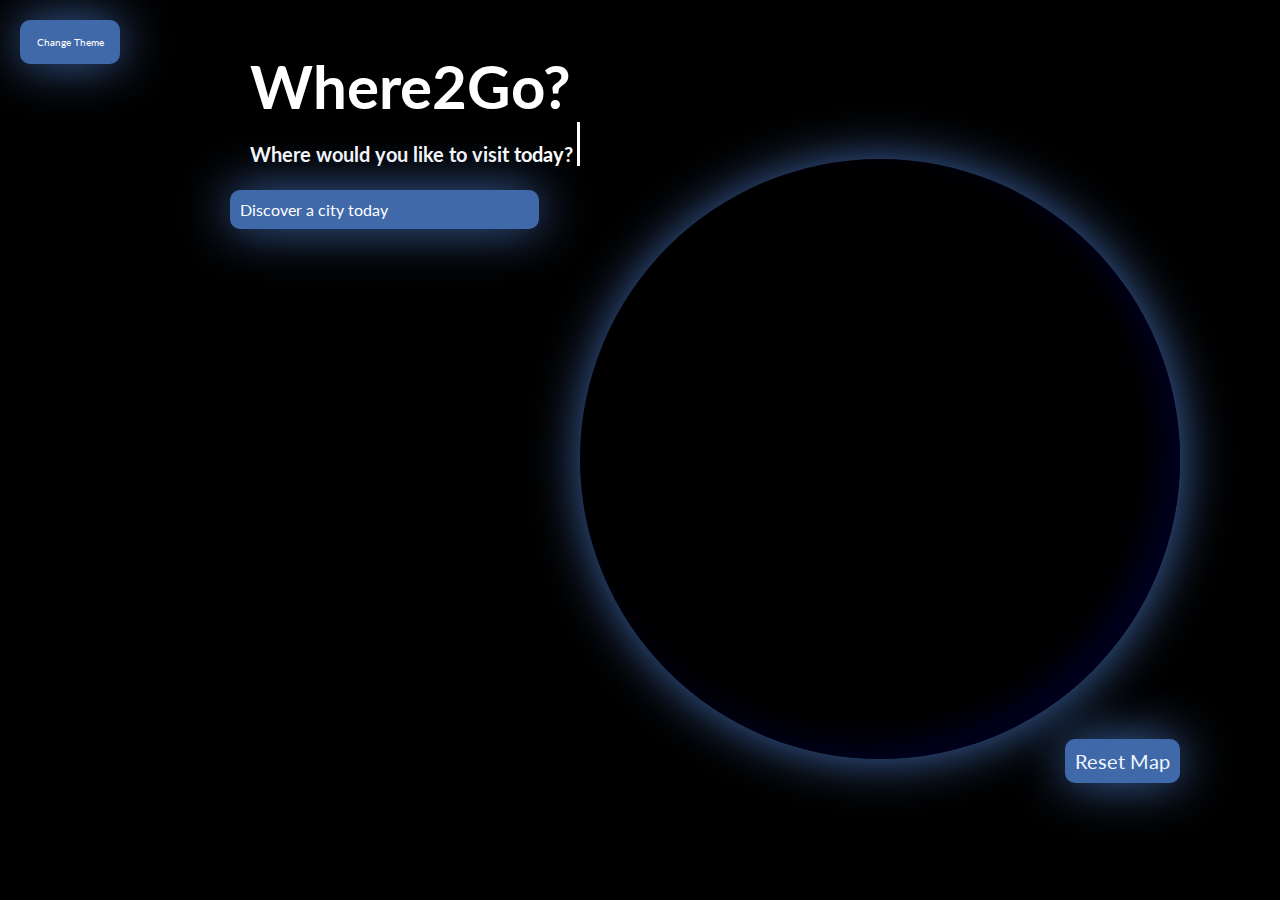
==== index.html @ ed67955f "Initial commit" ====
<!DOCTYPE html>
<html lang="en">
<head>
    <meta charset="UTF-8">
    <meta name="viewport" content="width=device-width, initial-scale=1.0">
    <title>Where2Go</title>
    <link rel="stylesheet" href="style.css">

    <script src='https://api.mapbox.com/mapbox-gl-js/v2.9.1/mapbox-gl.js'></script>
    <link href='https://api.mapbox.com/mapbox-gl-js/v2.9.1/mapbox-gl.css' rel='stylesheet' />

    <link rel="preconnect" href="https://fonts.googleapis.com">
    <link rel="preconnect" href="https://fonts.gstatic.com" crossorigin>
    <link href="https://fonts.googleapis.com/css2?family=Lato:ital,wght@0,100;0,300;0,400;0,700;0,900;1,100;1,300;1,400;1,700;1,900&display=swap" rel="stylesheet">
</head>



<body>
    <header>
        <h1>Where2Go?</h1>
        <h2>Where would you like to visit today?</h2>
        <div id ="userInput">
            <input type="text-city" placeholder= "Discover a city today" required>
        </div>
    </header>
    <section class="globe">
        <div id="map-container">
            <div id="map"></div>
            <div id="shadow-overlay"></div>
        </div>
        <button id="reset">Reset Map </button>
    </section>
    <div class="hover">
        <button id="themeButton" class="btn">Change Theme</button>
        <div class="dropdown-content">
            <div class="color-option" data-color="#E9967A"></div> 
            <div class="color-option" data-color="#4069aa"></div> 
            <div class="color-option" data-color="#00693E"></div> 
        </div>
    </div>
    <script src="main.js"></script>
</body>
</html>
---- style.css ----
*{
    margin: 0;
    padding: 0;
    box-sizing: border-box;
}

:root {
    --theme-color: #4069aa; /* Default theme color */
}

body{
    background-color: black;
    background-size: cover;
    background-attachment: fixed;
    background-position: center;
    font-family: 'Lato', sans-serif;
    color: white;
}

header{
    position: relative;
    margin-left: 250px;
    top: 50px;
    font-size: 30px;
}

h2{
    font-size: 20px;
    padding-top: 20px;
    overflow: hidden; /* Ensures the content is not revealed until the animation */
    border-right: .15em solid white; /* The typwriter cursor */
    white-space: nowrap; /* Keeps the content on a single line */
    max-width: 330px;
    animation: 
        typing 7s steps(100, end),
        blink-caret .75s step-end infinite;
}
@keyframes typing {
    from { width: 0 }
    to { width: 100% }
  }
  
@keyframes blink-caret {
    from, to { border-color: transparent }
    50% { border-color: white; }
}

input{
    width: 30%;
    background-color: var(--theme-color);
    color: white;
    padding: 10px;
    border-radius: 10px;
    border: none;
    font-size: 16px;
    box-shadow: 0px 0px 50px var(--theme-color);;
    transition: background-color 0.3s ease, box-shadow 0.3s ease; 
    position: relative;
    right: 20px;
    top: 20px;
    font-family: 'Lato', sans-serif;
}

input:focus {
    outline: none; 
    box-shadow: 0 0 5px var(--theme-color); 
}

input::placeholder{
    color: white;
}

.globe{
    display:grid;   
    margin-right: 100px;
    min-height: 25vh;
    max-width: 100vw;
    place-items: center end;
}

#map{
    width: 100%; 
    height:100%;
    border-radius: 50%;
    padding-bottom: 100%;
    box-shadow: 1px 1px 50px var(--theme-color);; 
}

#map-container {
    position: relative;
    width: 70%;
    max-width: 600px;
}

#shadow-overlay {
    position: absolute;
    top: 0;
    left: 0;
    width: 100%;
    height: 100%;
    border-radius: 50%;
    box-shadow: inset -20px -15px 30px #01011f;
    pointer-events: none; 
  }

button{
    margin-top: -20px;
    font-size: 20px;
    border-radius: 10px;
    background-color: var(--theme-color);
    padding: 10px;
    color: aliceblue;
    box-shadow: 0px 0px 50px var(--theme-color);;
    border: none;
    font-family: 'Lato', sans-serif;
    cursor: pointer;
}

.btn{
    background-color: var(--theme-color);
    color: white;
    padding: 16px;
    font-size: 10px;
    border: none;
    display: block;
    cursor: pointer;
    width: 100px;
}

.hover {
    position: absolute; 
    top: 40px; 
    left: 20px; 
    display: inline-block;
}

.dropdown-content {
    display: none;
    position: absolute;
    left: 20px;
    min-width: 160px;
    box-shadow: 0px 8px 16px 0px rgba(0,0,0,0.2);
    z-index: 1;
    padding: 10px;
    opacity: 0; 
    transform: translateY(-10px); 
    transition: opacity 0.3s ease, transform 0.3s ease; 
}

.dropdown-content.show {
    display: block; 
    opacity: 1;
    transform: translateY(0); 
}

.color-option {
    width: 20px;
    height: 20px;
    border-radius: 50%; 
    margin: 10px;
    cursor: pointer;
}

.color-option[data-color="#E9967A"] {
    background-color: #E9967A; 
}

.color-option[data-color="#4069aa"] {
    background-color: #4069aa; 
}

.color-option[data-color="#00693E"] {
    background-color: #00693E; 
}
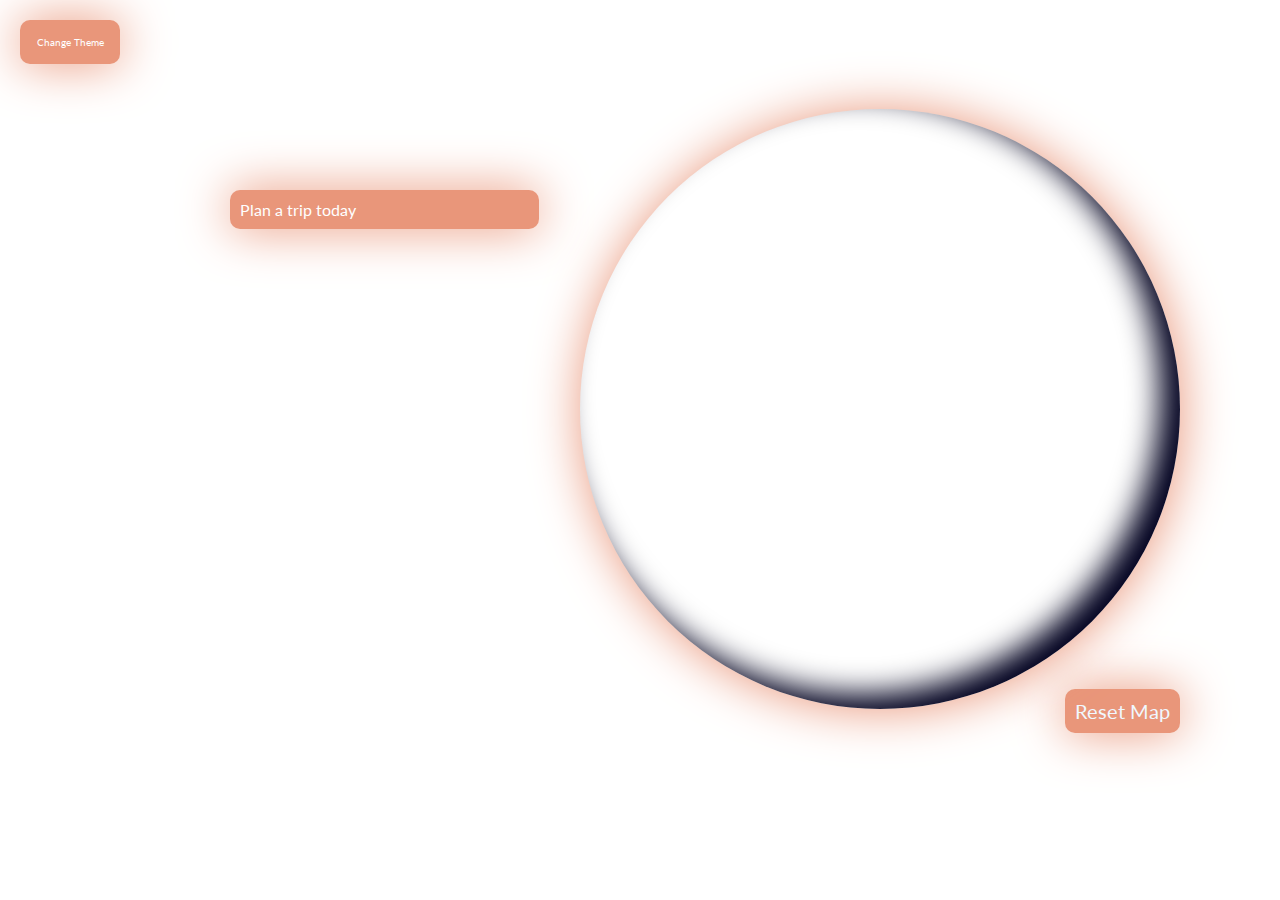
==== commit 77bbe018: "wip" ====
--- a/index.html
+++ b/index.html
@@ -21,7 +21,7 @@
         <h1>Where2Go?</h1>
         <h2>Where would you like to visit today?</h2>
         <div id ="userInput">
-            <input type="text-city" placeholder= "Discover a city today" required>
+            <input type="text-city" placeholder= "Plan a trip today" required>
         </div>
     </header>
     <section class="globe">
--- a/style.css
+++ b/style.css
@@ -5,11 +5,11 @@
 }
 
 :root {
-    --theme-color: #4069aa; /* Default theme color */
+    --theme-color: #E9967A; /* Default theme color */
 }
 
 body{
-    background-color: black;
+    background-image: url(https://getwallpapers.com/wallpaper/full/9/f/e/1319870-best-earth-from-space-hd-wallpaper-1920x1080-photos.jpg);
     background-size: cover;
     background-attachment: fixed;
     background-position: center;
@@ -76,6 +76,7 @@
     min-height: 25vh;
     max-width: 100vw;
     place-items: center end;
+    margin-top: -50px;
 }
 
 #map{
@@ -173,3 +174,25 @@
     background-color: #00693E; 
 }
 
+.marker {
+    background-image: url('https://cdn4.iconfinder.com/data/icons/small-n-flat/24/map-marker-512.png');
+    background-size: cover;
+    width: 35px;
+    height: 35px;
+    border-radius: 50%;
+    cursor: pointer;
+}
+
+.mapboxgl-popup {
+    max-width: 200px;
+    width: 80px; 
+}
+.mapboxgl-popup-content {
+    text-align: center;
+    font-family: 'Lato', sans-serif;
+    color: black;
+}
+
+.mapboxgl-popup-close-button {
+    display: none;
+}
